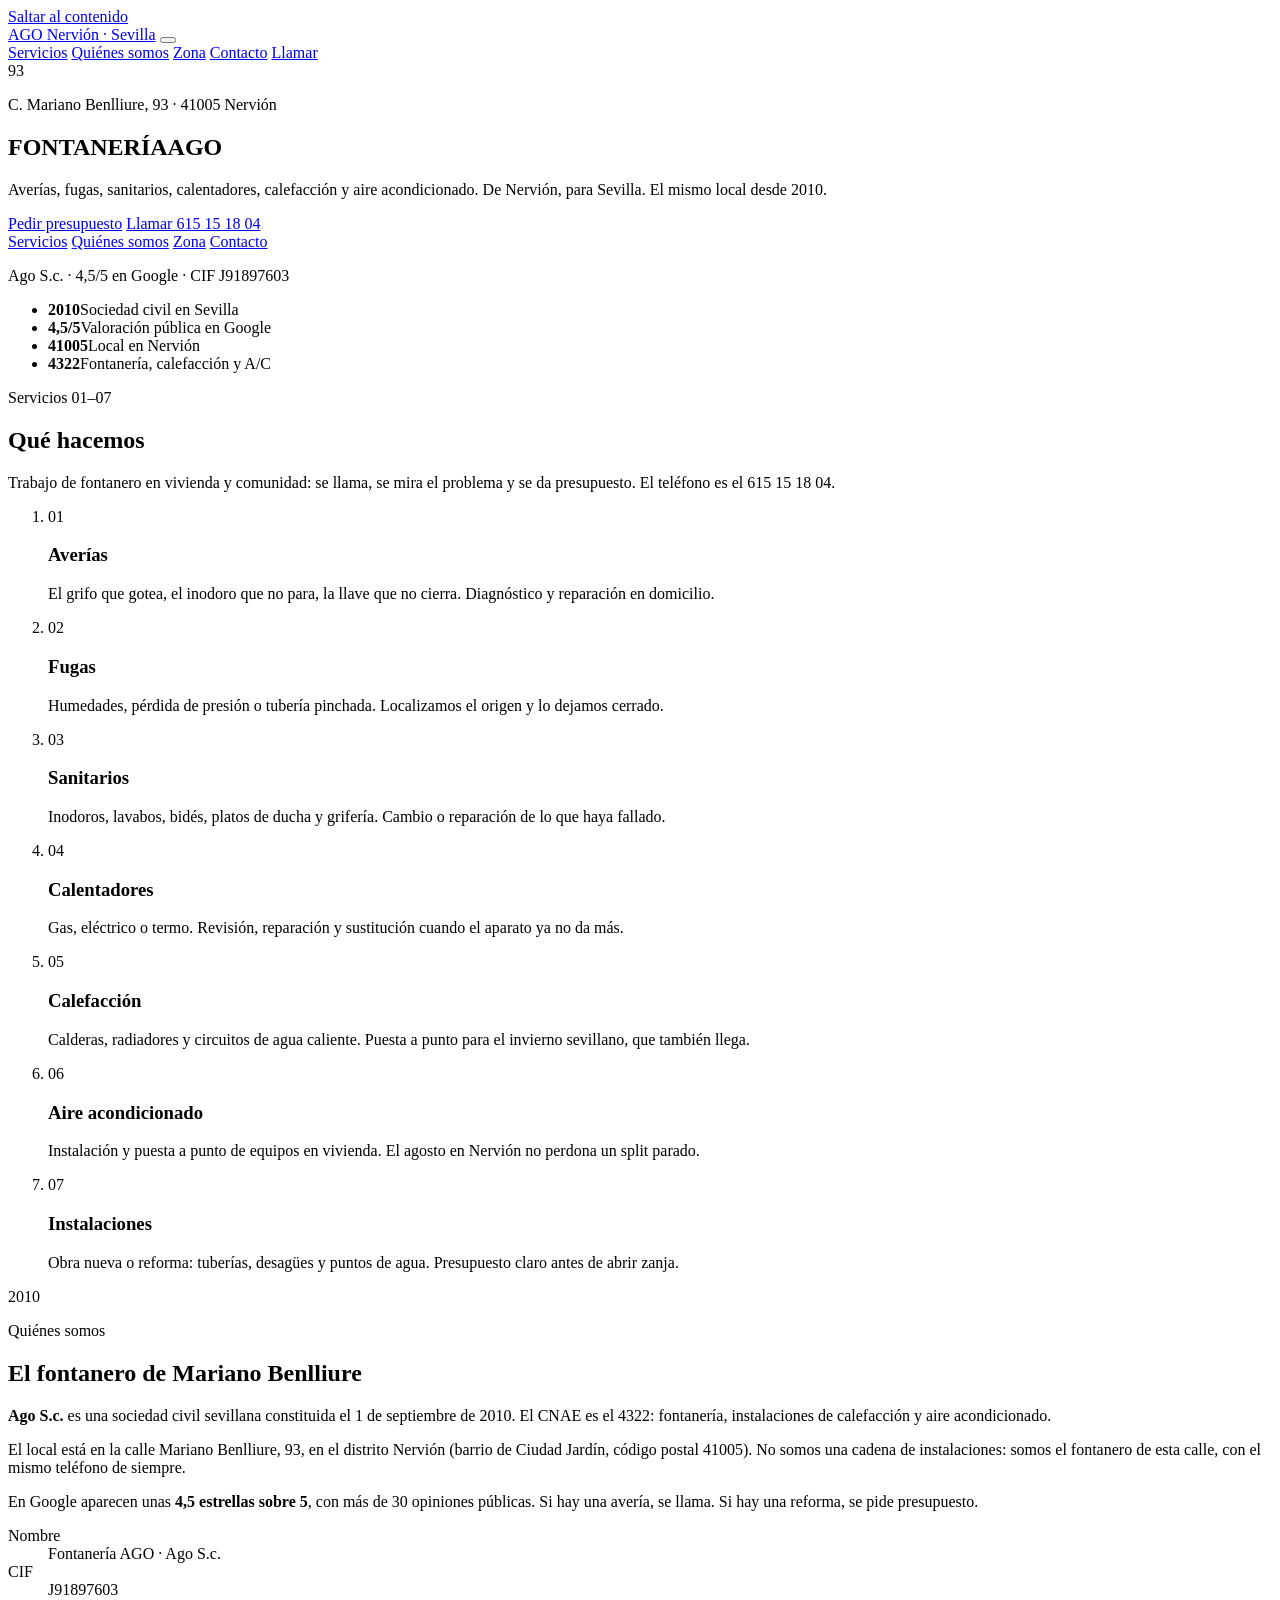
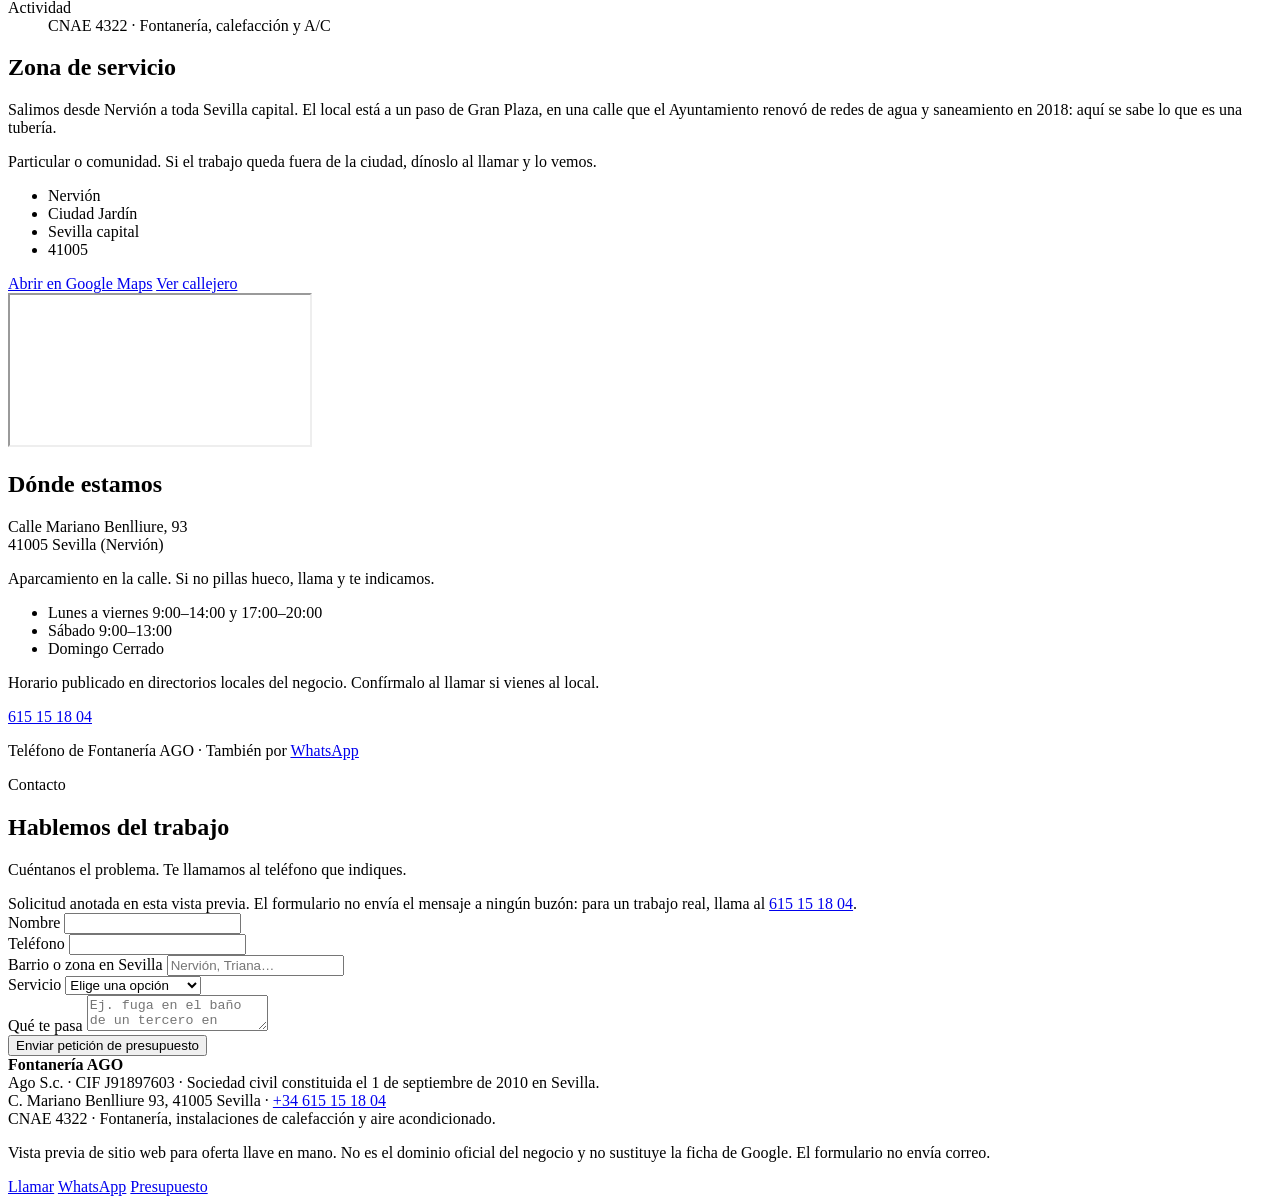
==== mukan-previews/ago/index.html @ fa2f81a4 "Add Fontanería AGO Sevilla preview (index.html)" ====
<!DOCTYPE html>
<html lang="es-ES">
  <head>
    <meta charset="UTF-8" />
    <meta name="viewport" content="width=device-width, initial-scale=1" />
    <meta name="robots" content="noindex, nofollow" />
    <title>Fontanería AGO · Fontanero en Nervión, Sevilla</title>
    <meta
      name="description"
      content="Fontanería AGO (Ago S.c.), fontanero en C. Mariano Benlliure 93, Nervión, Sevilla. Averías, fugas, sanitarios, calentadores, calefacción y aire acondicionado. Desde 2010."
    />
    <link rel="icon" href="./favicon.svg" type="image/svg+xml" />
    <link rel="preconnect" href="https://fonts.googleapis.com" />
    <link rel="preconnect" href="https://fonts.gstatic.com" crossorigin />
    <link
      href="https://fonts.googleapis.com/css2?family=IBM+Plex+Mono:wght@400;500&family=IBM+Plex+Sans:wght@400;500;600;700&family=Syne:wght@600;700;800&display=swap"
      rel="stylesheet"
    />
    <script type="application/ld+json">
      {
        "@context": "https://schema.org",
        "@type": "Plumber",
        "name": "Fontanería AGO",
        "legalName": "Ago S.c.",
        "taxID": "J91897603",
        "foundingDate": "2010-09-01",
        "telephone": "+34615151804",
        "address": {
          "@type": "PostalAddress",
          "streetAddress": "Calle Mariano Benlliure 93",
          "addressLocality": "Sevilla",
          "addressRegion": "Andalucía",
          "postalCode": "41005",
          "addressCountry": "ES"
        },
        "geo": {
          "@type": "GeoCoordinates",
          "latitude": 37.38289,
          "longitude": -5.96246
        },
        "areaServed": {
          "@type": "City",
          "name": "Sevilla"
        },
        "openingHoursSpecification": [
          {
            "@type": "OpeningHoursSpecification",
            "dayOfWeek": ["Monday", "Tuesday", "Wednesday", "Thursday", "Friday"],
            "opens": "09:00",
            "closes": "14:00"
          },
          {
            "@type": "OpeningHoursSpecification",
            "dayOfWeek": ["Monday", "Tuesday", "Wednesday", "Thursday", "Friday"],
            "opens": "17:00",
            "closes": "20:00"
          },
          {
            "@type": "OpeningHoursSpecification",
            "dayOfWeek": "Saturday",
            "opens": "09:00",
            "closes": "13:00"
          }
        ],
        "aggregateRating": {
          "@type": "AggregateRating",
          "ratingValue": "4.5",
          "bestRating": "5",
          "reviewCount": "30"
        },
        "priceRange": "€€"
      }
    </script>
    <script type="module" crossorigin src="./assets/index-B45Kk5ba.js"></script>
    <link rel="stylesheet" crossorigin href="./assets/index-OzgDUflW.css">
  </head>
  <body>
    <a class="skip" href="index.html#contenido">Saltar al contenido</a>

    <header class="site-header">
      <div class="wrap">
        <a class="brand" href="index.html#inicio">AGO <span>Nervión · Sevilla</span></a>
        <button class="nav-toggle" type="button" aria-expanded="false" aria-controls="menu" aria-label="Abrir menú">
          <span></span><span></span><span></span>
        </button>
        <nav class="nav" id="menu">
          <a href="index.html#servicios">Servicios</a>
          <a href="index.html#quienes">Quiénes somos</a>
          <a href="index.html#zona">Zona</a>
          <a href="index.html#contacto">Contacto</a>
          <a class="btn" href="tel:+34615151804">Llamar</a>
        </nav>
      </div>
    </header>

    <main id="contenido">
      <section class="hero" id="inicio">
        <div class="hero-rail" aria-hidden="true"></div>
        <div class="plaque" aria-hidden="true">93</div>
        <div>
          <p class="hero-kicker">C. Mariano Benlliure, 93 · 41005 Nervión</p>
          <h1><span>FONTANERÍA</span>AGO</h1>
          <p class="lede">
            Averías, fugas, sanitarios, calentadores, calefacción y aire acondicionado.
            De Nervión, para Sevilla. El mismo local desde 2010.
          </p>
          <div class="hero-actions">
            <a class="btn" href="index.html#contacto">Pedir presupuesto</a>
            <a class="btn btn-ghost" href="tel:+34615151804">Llamar 615 15 18 04</a>
          </div>
        </div>
        <div class="hero-dock">
          <nav aria-label="En el sitio">
            <a href="index.html#servicios">Servicios</a>
            <a href="index.html#quienes">Quiénes somos</a>
            <a href="index.html#zona">Zona</a>
            <a href="index.html#contacto">Contacto</a>
          </nav>
          <p class="hero-caption">Ago S.c. · 4,5/5 en Google · CIF J91897603</p>
        </div>
      </section>

      <section class="trust" aria-label="Datos del negocio">
        <div class="wrap">
          <ul>
            <li><strong>2010</strong><span>Sociedad civil en Sevilla</span></li>
            <li><strong>4,5/5</strong><span>Valoración pública en Google</span></li>
            <li><strong>41005</strong><span>Local en Nervión</span></li>
            <li><strong>4322</strong><span>Fontanería, calefacción y A/C</span></li>
          </ul>
        </div>
      </section>

      <section class="section services" id="servicios">
        <div class="wrap">
          <p class="kicker">Servicios 01–07</p>
          <h2>Qué hacemos</h2>
          <p class="section-lead">
            Trabajo de fontanero en vivienda y comunidad: se llama, se mira el problema y se da presupuesto.
            El teléfono es el 615 15 18 04.
          </p>
          <ol class="service-index">
            <li>
              <span class="idx">01</span>
              <div>
                <h3>Averías</h3>
                <p>El grifo que gotea, el inodoro que no para, la llave que no cierra. Diagnóstico y reparación en domicilio.</p>
              </div>
            </li>
            <li>
              <span class="idx">02</span>
              <div>
                <h3>Fugas</h3>
                <p>Humedades, pérdida de presión o tubería pinchada. Localizamos el origen y lo dejamos cerrado.</p>
              </div>
            </li>
            <li>
              <span class="idx">03</span>
              <div>
                <h3>Sanitarios</h3>
                <p>Inodoros, lavabos, bidés, platos de ducha y grifería. Cambio o reparación de lo que haya fallado.</p>
              </div>
            </li>
            <li>
              <span class="idx">04</span>
              <div>
                <h3>Calentadores</h3>
                <p>Gas, eléctrico o termo. Revisión, reparación y sustitución cuando el aparato ya no da más.</p>
              </div>
            </li>
            <li>
              <span class="idx">05</span>
              <div>
                <h3>Calefacción</h3>
                <p>Calderas, radiadores y circuitos de agua caliente. Puesta a punto para el invierno sevillano, que también llega.</p>
              </div>
            </li>
            <li>
              <span class="idx">06</span>
              <div>
                <h3>Aire acondicionado</h3>
                <p>Instalación y puesta a punto de equipos en vivienda. El agosto en Nervión no perdona un split parado.</p>
              </div>
            </li>
            <li>
              <span class="idx">07</span>
              <div>
                <h3>Instalaciones</h3>
                <p>Obra nueva o reforma: tuberías, desagües y puntos de agua. Presupuesto claro antes de abrir zanja.</p>
              </div>
            </li>
          </ol>
        </div>
      </section>

      <section class="section about" id="quienes">
        <div class="wrap">
          <div class="year" aria-hidden="true">2010</div>
          <div class="about-copy">
            <p class="kicker">Quiénes somos</p>
            <h2>El fontanero de Mariano Benlliure</h2>
            <p>
              <strong>Ago S.c.</strong> es una sociedad civil sevillana constituida el 1 de septiembre de 2010.
              El CNAE es el 4322: fontanería, instalaciones de calefacción y aire acondicionado.
            </p>
            <p>
              El local está en la calle Mariano Benlliure, 93, en el distrito Nervión (barrio de Ciudad Jardín, código postal 41005).
              No somos una cadena de instalaciones: somos el fontanero de esta calle, con el mismo teléfono de siempre.
            </p>
            <p>
              En Google aparecen unas <strong>4,5 estrellas sobre 5</strong>, con más de 30 opiniones públicas.
              Si hay una avería, se llama. Si hay una reforma, se pide presupuesto.
            </p>
            <dl class="facts">
              <div>
                <dt>Nombre</dt>
                <dd>Fontanería AGO · Ago S.c.</dd>
              </div>
              <div>
                <dt>CIF</dt>
                <dd>J91897603</dd>
              </div>
              <div>
                <dt>Actividad</dt>
                <dd>CNAE 4322 · Fontanería, calefacción y A/C</dd>
              </div>
            </dl>
          </div>
        </div>
      </section>

      <section class="section zona" id="zona">
        <div class="wrap">
          <div class="zona-grid">
            <div>
              <h2>Zona de servicio</h2>
              <p class="section-lead">
                Salimos desde Nervión a toda Sevilla capital. El local está a un paso de Gran Plaza,
                en una calle que el Ayuntamiento renovó de redes de agua y saneamiento en 2018: aquí se sabe lo que es una tubería.
              </p>
              <p>
                Particular o comunidad. Si el trabajo queda fuera de la ciudad, dínoslo al llamar y lo vemos.
              </p>
              <ul class="barrios" aria-label="Zona">
                <li>Nervión</li>
                <li>Ciudad Jardín</li>
                <li>Sevilla capital</li>
                <li>41005</li>
              </ul>
              <div class="map-actions">
                <a
                  class="btn"
                  href="https://maps.google.com/maps/place/fontaneria+ago/data=!4m2!3m1!1s0xd126fe13e2336d7:0x3cf5d202a902f933"
                  target="_blank"
                  rel="noopener noreferrer"
                  >Abrir en Google Maps</a
                >
                <a
                  class="btn btn-line"
                  href="https://www.openstreetmap.org/?mlat=37.38289&amp;mlon=-5.96246#map=18/37.38289/-5.96246"
                  target="_blank"
                  rel="noopener noreferrer"
                  >Ver callejero</a
                >
              </div>
            </div>
            <div class="map-frame">
              <iframe
                title="Mapa de Calle Mariano Benlliure 93, Sevilla"
                src="https://www.openstreetmap.org/export/embed.html?bbox=-5.96646%2C37.38039%2C-5.95846%2C37.38539&amp;layer=mapnik&amp;marker=37.38289%2C-5.96246"
                loading="lazy"
                referrerpolicy="no-referrer-policy"
              ></iframe>
            </div>
          </div>
        </div>
      </section>

      <section class="section contacto" id="contacto">
        <div class="wrap">
          <div>
            <h2>Dónde estamos</h2>
            <p class="section-lead">
              Calle Mariano Benlliure, 93<br />
              41005 Sevilla (Nervión)
            </p>
            <p>Aparcamiento en la calle. Si no pillas hueco, llama y te indicamos.</p>
            <ul class="hours">
              <li>Lunes a viernes <span>9:00–14:00 y 17:00–20:00</span></li>
              <li>Sábado <span>9:00–13:00</span></li>
              <li>Domingo <span>Cerrado</span></li>
            </ul>
            <p class="form-note">Horario publicado en directorios locales del negocio. Confírmalo al llamar si vienes al local.</p>
            <div class="phone-block">
              <a href="tel:+34615151804">615 15 18 04</a>
              <p>Teléfono de Fontanería AGO · También por <a href="https://wa.me/34615151804">WhatsApp</a></p>
            </div>
          </div>

          <form class="form" id="presupuesto" action="index.html#" method="post" novalidate>
            <p class="kicker">Contacto</p>
            <h2>Hablemos del trabajo</h2>
            <p class="form-note">Cuéntanos el problema. Te llamamos al teléfono que indiques.</p>
            <div class="form-success" tabindex="-1" role="status">
              Solicitud anotada en esta vista previa. El formulario no envía el mensaje a ningún buzón:
              para un trabajo real, llama al <a href="tel:+34615151804">615 15 18 04</a>.
            </div>
            <div class="form-fields">
              <div class="form-row">
                <div class="field">
                  <label for="nombre">Nombre</label>
                  <input id="nombre" name="nombre" type="text" autocomplete="name" required />
                </div>
                <div class="field">
                  <label for="telefono">Teléfono</label>
                  <input id="telefono" name="telefono" type="tel" autocomplete="tel" inputmode="tel" required />
                </div>
              </div>
              <div class="form-row">
                <div class="field">
                  <label for="zona">Barrio o zona en Sevilla</label>
                  <input id="zona" name="zona" type="text" placeholder="Nervión, Triana…" />
                </div>
                <div class="field">
                  <label for="servicio">Servicio</label>
                  <select id="servicio" name="servicio" required>
                    <option value="">Elige una opción</option>
                    <option>Avería</option>
                    <option>Fuga</option>
                    <option>Sanitarios</option>
                    <option>Calentador</option>
                    <option>Calefacción</option>
                    <option>Aire acondicionado</option>
                    <option>Instalación</option>
                    <option>Otro</option>
                  </select>
                </div>
              </div>
              <div class="field">
                <label for="mensaje">Qué te pasa</label>
                <textarea id="mensaje" name="mensaje" required placeholder="Ej. fuga en el baño de un tercero en Nervión"></textarea>
              </div>
              <button class="btn" type="submit">Enviar petición de presupuesto</button>
            </div>
          </form>
        </div>
      </section>
    </main>

    <footer class="site-footer">
      <div class="wrap">
        <strong>Fontanería AGO</strong>
        <div>Ago S.c. · CIF J91897603 · Sociedad civil constituida el 1 de septiembre de 2010 en Sevilla.</div>
        <div>C. Mariano Benlliure 93, 41005 Sevilla · <a href="tel:+34615151804">+34 615 15 18 04</a></div>
        <div>CNAE 4322 · Fontanería, instalaciones de calefacción y aire acondicionado.</div>
        <p class="preview-note">
          Vista previa de sitio web para oferta llave en mano. No es el dominio oficial del negocio
          y no sustituye la ficha de Google. El formulario no envía correo.
        </p>
      </div>
    </footer>

    <nav class="mobile-cta" aria-label="Acciones rápidas">
      <a href="tel:+34615151804">Llamar</a>
      <a href="https://wa.me/34615151804">WhatsApp</a>
      <a href="index.html#contacto">Presupuesto</a>
    </nav>

  </body>
</html>
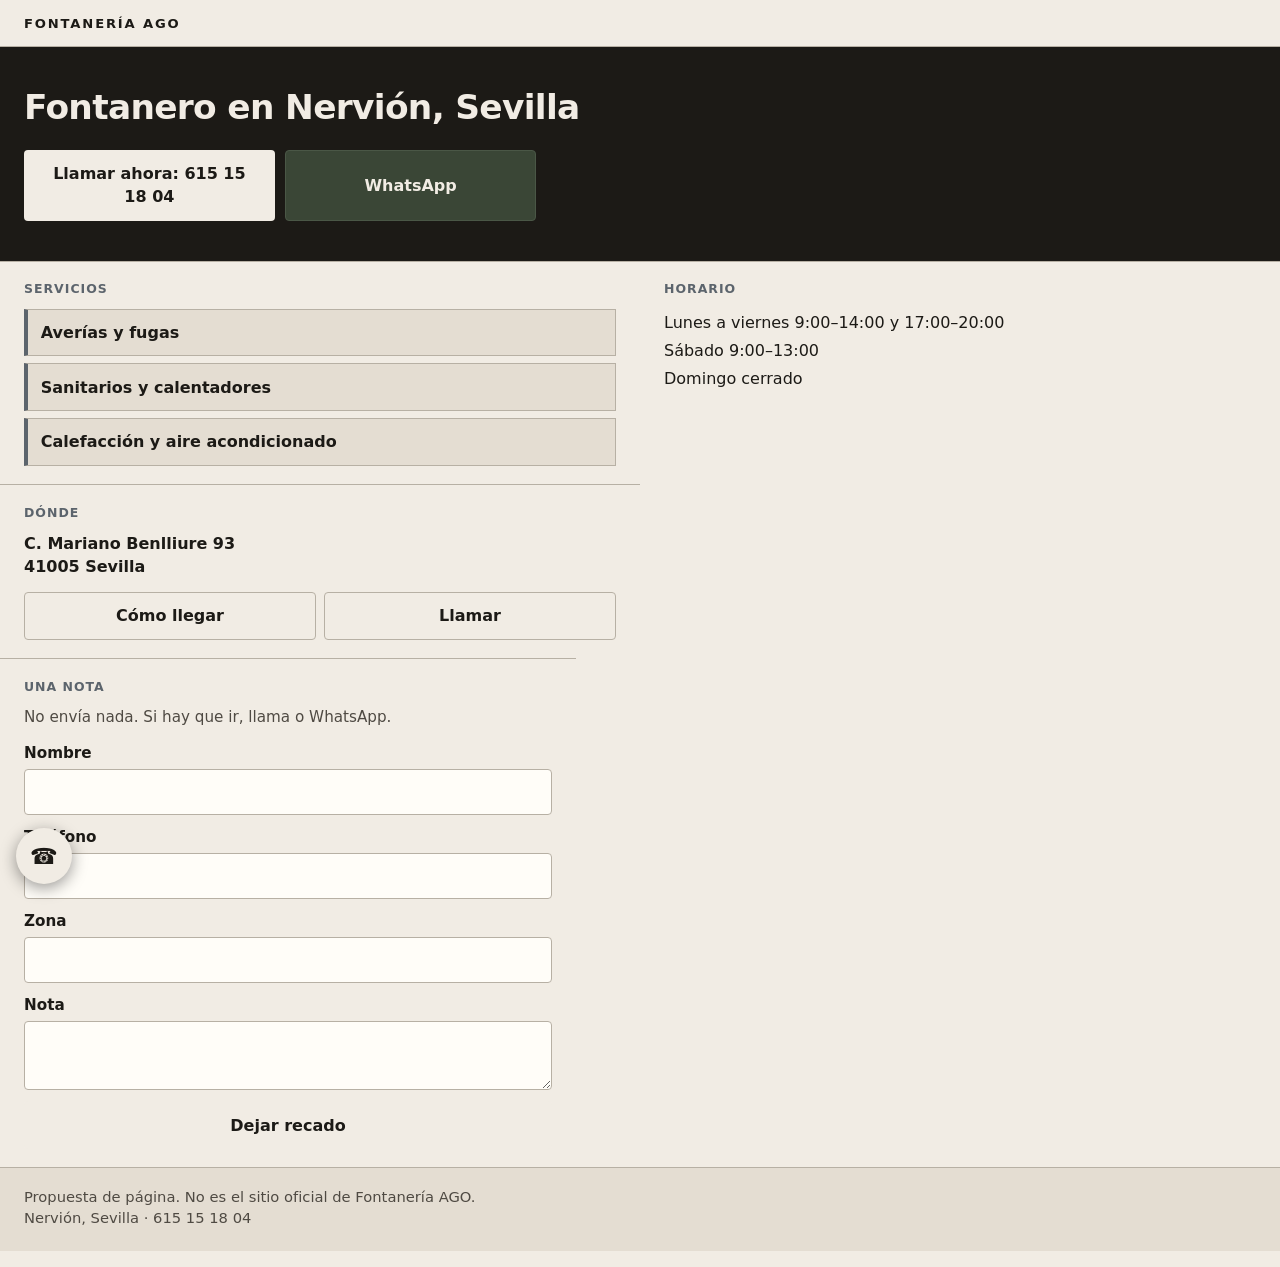
==== commit bfd48703: "AGO phone-first restyle: short plumber page, steel/oil palette" ====
--- a/mukan-previews/ago/index.html
+++ b/mukan-previews/ago/index.html
@@ -1,370 +1,72 @@
-<!DOCTYPE html>
-<html lang="es-ES">
+<!doctype html>
+<html lang="es">
   <head>
     <meta charset="UTF-8" />
-    <meta name="viewport" content="width=device-width, initial-scale=1" />
+    <meta name="viewport" content="width=device-width, initial-scale=1, viewport-fit=cover" />
     <meta name="robots" content="noindex, nofollow" />
+    <meta name="description" content="Fontanería AGO. Fontanero en Nervión, Sevilla. Averías, fugas, sanitarios y calefacción." />
     <title>Fontanería AGO · Fontanero en Nervión, Sevilla</title>
-    <meta
-      name="description"
-      content="Fontanería AGO (Ago S.c.), fontanero en C. Mariano Benlliure 93, Nervión, Sevilla. Averías, fugas, sanitarios, calentadores, calefacción y aire acondicionado. Desde 2010."
-    />
-    <link rel="icon" href="./favicon.svg" type="image/svg+xml" />
-    <link rel="preconnect" href="https://fonts.googleapis.com" />
-    <link rel="preconnect" href="https://fonts.gstatic.com" crossorigin />
-    <link
-      href="https://fonts.googleapis.com/css2?family=IBM+Plex+Mono:wght@400;500&family=IBM+Plex+Sans:wght@400;500;600;700&family=Syne:wght@600;700;800&display=swap"
-      rel="stylesheet"
-    />
-    <script type="application/ld+json">
-      {
-        "@context": "https://schema.org",
-        "@type": "Plumber",
-        "name": "Fontanería AGO",
-        "legalName": "Ago S.c.",
-        "taxID": "J91897603",
-        "foundingDate": "2010-09-01",
-        "telephone": "+34615151804",
-        "address": {
-          "@type": "PostalAddress",
-          "streetAddress": "Calle Mariano Benlliure 93",
-          "addressLocality": "Sevilla",
-          "addressRegion": "Andalucía",
-          "postalCode": "41005",
-          "addressCountry": "ES"
-        },
-        "geo": {
-          "@type": "GeoCoordinates",
-          "latitude": 37.38289,
-          "longitude": -5.96246
-        },
-        "areaServed": {
-          "@type": "City",
-          "name": "Sevilla"
-        },
-        "openingHoursSpecification": [
-          {
-            "@type": "OpeningHoursSpecification",
-            "dayOfWeek": ["Monday", "Tuesday", "Wednesday", "Thursday", "Friday"],
-            "opens": "09:00",
-            "closes": "14:00"
-          },
-          {
-            "@type": "OpeningHoursSpecification",
-            "dayOfWeek": ["Monday", "Tuesday", "Wednesday", "Thursday", "Friday"],
-            "opens": "17:00",
-            "closes": "20:00"
-          },
-          {
-            "@type": "OpeningHoursSpecification",
-            "dayOfWeek": "Saturday",
-            "opens": "09:00",
-            "closes": "13:00"
-          }
-        ],
-        "aggregateRating": {
-          "@type": "AggregateRating",
-          "ratingValue": "4.5",
-          "bestRating": "5",
-          "reviewCount": "30"
-        },
-        "priceRange": "€€"
-      }
-    </script>
-    <script type="module" crossorigin src="./assets/index-B45Kk5ba.js"></script>
-    <link rel="stylesheet" crossorigin href="./assets/index-OzgDUflW.css">
+    <link rel="stylesheet" href="./styles.css" />
   </head>
   <body>
-    <a class="skip" href="index.html#contenido">Saltar al contenido</a>
-
-    <header class="site-header">
-      <div class="wrap">
-        <a class="brand" href="index.html#inicio">AGO <span>Nervión · Sevilla</span></a>
-        <button class="nav-toggle" type="button" aria-expanded="false" aria-controls="menu" aria-label="Abrir menú">
-          <span></span><span></span><span></span>
-        </button>
-        <nav class="nav" id="menu">
-          <a href="index.html#servicios">Servicios</a>
-          <a href="index.html#quienes">Quiénes somos</a>
-          <a href="index.html#zona">Zona</a>
-          <a href="index.html#contacto">Contacto</a>
-          <a class="btn" href="tel:+34615151804">Llamar</a>
-        </nav>
-      </div>
-    </header>
-
-    <main id="contenido">
-      <section class="hero" id="inicio">
-        <div class="hero-rail" aria-hidden="true"></div>
-        <div class="plaque" aria-hidden="true">93</div>
-        <div>
-          <p class="hero-kicker">C. Mariano Benlliure, 93 · 41005 Nervión</p>
-          <h1><span>FONTANERÍA</span>AGO</h1>
-          <p class="lede">
-            Averías, fugas, sanitarios, calentadores, calefacción y aire acondicionado.
-            De Nervión, para Sevilla. El mismo local desde 2010.
-          </p>
-          <div class="hero-actions">
-            <a class="btn" href="index.html#contacto">Pedir presupuesto</a>
-            <a class="btn btn-ghost" href="tel:+34615151804">Llamar 615 15 18 04</a>
-          </div>
-        </div>
-        <div class="hero-dock">
-          <nav aria-label="En el sitio">
-            <a href="index.html#servicios">Servicios</a>
-            <a href="index.html#quienes">Quiénes somos</a>
-            <a href="index.html#zona">Zona</a>
-            <a href="index.html#contacto">Contacto</a>
-          </nav>
-          <p class="hero-caption">Ago S.c. · 4,5/5 en Google · CIF J91897603</p>
+    <div class="first-screen">
+      <header class="top">
+        <p class="brand">Fontanería AGO</p>
+      </header>
+      <section class="hero">
+        <h1>Fontanero en Nervión, Sevilla</h1>
+        <div class="hero-actions">
+          <a class="btn btn-call" href="tel:+34615151804">Llamar ahora: 615 15 18 04</a>
+          <a class="btn btn-wa" href="https://wa.me/34615151804" rel="noopener noreferrer" target="_blank">WhatsApp</a>
         </div>
       </section>
-
-      <section class="trust" aria-label="Datos del negocio">
-        <div class="wrap">
-          <ul>
-            <li><strong>2010</strong><span>Sociedad civil en Sevilla</span></li>
-            <li><strong>4,5/5</strong><span>Valoración pública en Google</span></li>
-            <li><strong>41005</strong><span>Local en Nervión</span></li>
-            <li><strong>4322</strong><span>Fontanería, calefacción y A/C</span></li>
-          </ul>
+    </div>
+    <main>
+      <section class="block">
+        <h2>Servicios</h2>
+        <ul class="chips">
+          <li>Averías y fugas</li>
+          <li>Sanitarios y calentadores</li>
+          <li>Calefacción y aire acondicionado</li>
+        </ul>
+      </section>
+      <section class="block">
+        <h2>Horario</h2>
+        <p class="hours">Lunes a viernes 9:00–14:00 y 17:00–20:00</p>
+        <p class="hours">Sábado 9:00–13:00</p>
+        <p class="hours">Domingo cerrado</p>
+      </section>
+      <section class="block">
+        <h2>Dónde</h2>
+        <address class="addr">C. Mariano Benlliure 93<br />41005 Sevilla</address>
+        <div class="place-actions">
+          <a class="btn btn-ghost" href="https://maps.google.com/maps/place/fontaneria+ago/data=!4m2!3m1!1s0xd126fe13e2336d7:0x3cf5d202a902f933" rel="noopener noreferrer" target="_blank">Cómo llegar</a>
+          <a class="btn btn-ghost" href="tel:+34615151804">Llamar</a>
         </div>
       </section>
-
-      <section class="section services" id="servicios">
-        <div class="wrap">
-          <p class="kicker">Servicios 01–07</p>
-          <h2>Qué hacemos</h2>
-          <p class="section-lead">
-            Trabajo de fontanero en vivienda y comunidad: se llama, se mira el problema y se da presupuesto.
-            El teléfono es el 615 15 18 04.
-          </p>
-          <ol class="service-index">
-            <li>
-              <span class="idx">01</span>
-              <div>
-                <h3>Averías</h3>
-                <p>El grifo que gotea, el inodoro que no para, la llave que no cierra. Diagnóstico y reparación en domicilio.</p>
-              </div>
-            </li>
-            <li>
-              <span class="idx">02</span>
-              <div>
-                <h3>Fugas</h3>
-                <p>Humedades, pérdida de presión o tubería pinchada. Localizamos el origen y lo dejamos cerrado.</p>
-              </div>
-            </li>
-            <li>
-              <span class="idx">03</span>
-              <div>
-                <h3>Sanitarios</h3>
-                <p>Inodoros, lavabos, bidés, platos de ducha y grifería. Cambio o reparación de lo que haya fallado.</p>
-              </div>
-            </li>
-            <li>
-              <span class="idx">04</span>
-              <div>
-                <h3>Calentadores</h3>
-                <p>Gas, eléctrico o termo. Revisión, reparación y sustitución cuando el aparato ya no da más.</p>
-              </div>
-            </li>
-            <li>
-              <span class="idx">05</span>
-              <div>
-                <h3>Calefacción</h3>
-                <p>Calderas, radiadores y circuitos de agua caliente. Puesta a punto para el invierno sevillano, que también llega.</p>
-              </div>
-            </li>
-            <li>
-              <span class="idx">06</span>
-              <div>
-                <h3>Aire acondicionado</h3>
-                <p>Instalación y puesta a punto de equipos en vivienda. El agosto en Nervión no perdona un split parado.</p>
-              </div>
-            </li>
-            <li>
-              <span class="idx">07</span>
-              <div>
-                <h3>Instalaciones</h3>
-                <p>Obra nueva o reforma: tuberías, desagües y puntos de agua. Presupuesto claro antes de abrir zanja.</p>
-              </div>
-            </li>
-          </ol>
-        </div>
-      </section>
-
-      <section class="section about" id="quienes">
-        <div class="wrap">
-          <div class="year" aria-hidden="true">2010</div>
-          <div class="about-copy">
-            <p class="kicker">Quiénes somos</p>
-            <h2>El fontanero de Mariano Benlliure</h2>
-            <p>
-              <strong>Ago S.c.</strong> es una sociedad civil sevillana constituida el 1 de septiembre de 2010.
-              El CNAE es el 4322: fontanería, instalaciones de calefacción y aire acondicionado.
-            </p>
-            <p>
-              El local está en la calle Mariano Benlliure, 93, en el distrito Nervión (barrio de Ciudad Jardín, código postal 41005).
-              No somos una cadena de instalaciones: somos el fontanero de esta calle, con el mismo teléfono de siempre.
-            </p>
-            <p>
-              En Google aparecen unas <strong>4,5 estrellas sobre 5</strong>, con más de 30 opiniones públicas.
-              Si hay una avería, se llama. Si hay una reforma, se pide presupuesto.
-            </p>
-            <dl class="facts">
-              <div>
-                <dt>Nombre</dt>
-                <dd>Fontanería AGO · Ago S.c.</dd>
-              </div>
-              <div>
-                <dt>CIF</dt>
-                <dd>J91897603</dd>
-              </div>
-              <div>
-                <dt>Actividad</dt>
-                <dd>CNAE 4322 · Fontanería, calefacción y A/C</dd>
-              </div>
-            </dl>
-          </div>
-        </div>
-      </section>
-
-      <section class="section zona" id="zona">
-        <div class="wrap">
-          <div class="zona-grid">
-            <div>
-              <h2>Zona de servicio</h2>
-              <p class="section-lead">
-                Salimos desde Nervión a toda Sevilla capital. El local está a un paso de Gran Plaza,
-                en una calle que el Ayuntamiento renovó de redes de agua y saneamiento en 2018: aquí se sabe lo que es una tubería.
-              </p>
-              <p>
-                Particular o comunidad. Si el trabajo queda fuera de la ciudad, dínoslo al llamar y lo vemos.
-              </p>
-              <ul class="barrios" aria-label="Zona">
-                <li>Nervión</li>
-                <li>Ciudad Jardín</li>
-                <li>Sevilla capital</li>
-                <li>41005</li>
-              </ul>
-              <div class="map-actions">
-                <a
-                  class="btn"
-                  href="https://maps.google.com/maps/place/fontaneria+ago/data=!4m2!3m1!1s0xd126fe13e2336d7:0x3cf5d202a902f933"
-                  target="_blank"
-                  rel="noopener noreferrer"
-                  >Abrir en Google Maps</a
-                >
-                <a
-                  class="btn btn-line"
-                  href="https://www.openstreetmap.org/?mlat=37.38289&amp;mlon=-5.96246#map=18/37.38289/-5.96246"
-                  target="_blank"
-                  rel="noopener noreferrer"
-                  >Ver callejero</a
-                >
-              </div>
-            </div>
-            <div class="map-frame">
-              <iframe
-                title="Mapa de Calle Mariano Benlliure 93, Sevilla"
-                src="https://www.openstreetmap.org/export/embed.html?bbox=-5.96646%2C37.38039%2C-5.95846%2C37.38539&amp;layer=mapnik&amp;marker=37.38289%2C-5.96246"
-                loading="lazy"
-                referrerpolicy="no-referrer-policy"
-              ></iframe>
-            </div>
-          </div>
-        </div>
-      </section>
-
-      <section class="section contacto" id="contacto">
-        <div class="wrap">
-          <div>
-            <h2>Dónde estamos</h2>
-            <p class="section-lead">
-              Calle Mariano Benlliure, 93<br />
-              41005 Sevilla (Nervión)
-            </p>
-            <p>Aparcamiento en la calle. Si no pillas hueco, llama y te indicamos.</p>
-            <ul class="hours">
-              <li>Lunes a viernes <span>9:00–14:00 y 17:00–20:00</span></li>
-              <li>Sábado <span>9:00–13:00</span></li>
-              <li>Domingo <span>Cerrado</span></li>
-            </ul>
-            <p class="form-note">Horario publicado en directorios locales del negocio. Confírmalo al llamar si vienes al local.</p>
-            <div class="phone-block">
-              <a href="tel:+34615151804">615 15 18 04</a>
-              <p>Teléfono de Fontanería AGO · También por <a href="https://wa.me/34615151804">WhatsApp</a></p>
-            </div>
-          </div>
-
-          <form class="form" id="presupuesto" action="index.html#" method="post" novalidate>
-            <p class="kicker">Contacto</p>
-            <h2>Hablemos del trabajo</h2>
-            <p class="form-note">Cuéntanos el problema. Te llamamos al teléfono que indiques.</p>
-            <div class="form-success" tabindex="-1" role="status">
-              Solicitud anotada en esta vista previa. El formulario no envía el mensaje a ningún buzón:
-              para un trabajo real, llama al <a href="tel:+34615151804">615 15 18 04</a>.
-            </div>
-            <div class="form-fields">
-              <div class="form-row">
-                <div class="field">
-                  <label for="nombre">Nombre</label>
-                  <input id="nombre" name="nombre" type="text" autocomplete="name" required />
-                </div>
-                <div class="field">
-                  <label for="telefono">Teléfono</label>
-                  <input id="telefono" name="telefono" type="tel" autocomplete="tel" inputmode="tel" required />
-                </div>
-              </div>
-              <div class="form-row">
-                <div class="field">
-                  <label for="zona">Barrio o zona en Sevilla</label>
-                  <input id="zona" name="zona" type="text" placeholder="Nervión, Triana…" />
-                </div>
-                <div class="field">
-                  <label for="servicio">Servicio</label>
-                  <select id="servicio" name="servicio" required>
-                    <option value="">Elige una opción</option>
-                    <option>Avería</option>
-                    <option>Fuga</option>
-                    <option>Sanitarios</option>
-                    <option>Calentador</option>
-                    <option>Calefacción</option>
-                    <option>Aire acondicionado</option>
-                    <option>Instalación</option>
-                    <option>Otro</option>
-                  </select>
-                </div>
-              </div>
-              <div class="field">
-                <label for="mensaje">Qué te pasa</label>
-                <textarea id="mensaje" name="mensaje" required placeholder="Ej. fuga en el baño de un tercero en Nervión"></textarea>
-              </div>
-              <button class="btn" type="submit">Enviar petición de presupuesto</button>
-            </div>
-          </form>
-        </div>
+      <section class="block form-block">
+        <h2>Una nota</h2>
+        <p class="form-note">No envía nada. Si hay que ir, llama o WhatsApp.</p>
+        <form id="f" action="#" method="get">
+          <label>Nombre <input type="text" name="nombre" autocomplete="name" /></label>
+          <label>Teléfono <input type="tel" name="telefono" autocomplete="tel" inputmode="tel" /></label>
+          <label>Zona <input type="text" name="zona" /></label>
+          <label>Nota <textarea name="nota" rows="2"></textarea></label>
+          <button type="submit" class="btn btn-call">Dejar recado</button>
+          <p id="ok" class="form-aviso" hidden>Recibido en pantalla. Llama al 615 15 18 04.</p>
+        </form>
       </section>
     </main>
-
-    <footer class="site-footer">
-      <div class="wrap">
-        <strong>Fontanería AGO</strong>
-        <div>Ago S.c. · CIF J91897603 · Sociedad civil constituida el 1 de septiembre de 2010 en Sevilla.</div>
-        <div>C. Mariano Benlliure 93, 41005 Sevilla · <a href="tel:+34615151804">+34 615 15 18 04</a></div>
-        <div>CNAE 4322 · Fontanería, instalaciones de calefacción y aire acondicionado.</div>
-        <p class="preview-note">
-          Vista previa de sitio web para oferta llave en mano. No es el dominio oficial del negocio
-          y no sustituye la ficha de Google. El formulario no envía correo.
-        </p>
-      </div>
+    <footer class="foot">
+      <p>Propuesta de página. No es el sitio oficial de Fontanería AGO.</p>
+      <p>Nervión, Sevilla · 615 15 18 04</p>
     </footer>
-
-    <nav class="mobile-cta" aria-label="Acciones rápidas">
-      <a href="tel:+34615151804">Llamar</a>
-      <a href="https://wa.me/34615151804">WhatsApp</a>
-      <a href="index.html#contacto">Presupuesto</a>
-    </nav>
-
+    <a class="fab" href="tel:+34615151804" aria-label="Llamar 615 15 18 04">☎</a>
+    <script>
+      document.getElementById("f").addEventListener("submit", function (e) {
+        e.preventDefault();
+        document.getElementById("ok").hidden = false;
+      });
+    </script>
   </body>
 </html>
--- a/mukan-previews/ago/styles.css
+++ b/mukan-previews/ago/styles.css
@@ -0,0 +1,129 @@
+:root {
+  --oil: #1c1a16;
+  --oil-2: #2a2722;
+  --steel: #5c646c;
+  --concrete: #c8c2b8;
+  --paper: #f1ece4;
+  --paper-2: #e4ddd2;
+  --ink: #1c1a16;
+  --muted: #4f4a43;
+  --line: #b7b0a4;
+  --radius: 4px;
+}
+*, *::before, *::after { box-sizing: border-box; }
+html, body { overflow-x: hidden; margin: 0; }
+body {
+  min-width: 0;
+  font-family: "Segoe UI", system-ui, sans-serif;
+  font-size: 16px;
+  line-height: 1.45;
+  color: var(--ink);
+  background: var(--paper);
+  padding-bottom: 4.5rem;
+}
+h1, h2, p, ul, address, form { margin: 0; }
+.first-screen {
+  min-height: 100svh;
+  display: flex;
+  flex-direction: column;
+  background: var(--oil);
+  color: var(--paper);
+}
+.top {
+  padding: 0.85rem 1rem;
+  background: var(--paper);
+  color: var(--oil);
+  border-bottom: 1px solid var(--line);
+}
+.brand {
+  font-size: 0.82rem;
+  font-weight: 700;
+  letter-spacing: 0.14em;
+  text-transform: uppercase;
+}
+.hero {
+  flex: 1;
+  display: flex;
+  flex-direction: column;
+  justify-content: center;
+  padding: 1.5rem 1rem 2rem;
+}
+h1 {
+  font-size: 1.45rem;
+  font-weight: 700;
+  letter-spacing: -0.02em;
+  line-height: 1.2;
+  overflow-wrap: break-word;
+}
+h2 {
+  font-size: 0.78rem;
+  font-weight: 700;
+  letter-spacing: 0.08em;
+  text-transform: uppercase;
+  color: var(--steel);
+  margin-bottom: 0.65rem;
+}
+.hero-actions { display: flex; flex-direction: column; gap: 0.65rem; margin-top: 1.35rem; }
+.btn {
+  display: inline-flex; align-items: center; justify-content: center;
+  min-height: 48px; padding: 0.7rem 1rem;
+  border-radius: var(--radius); text-decoration: none;
+  font-weight: 650; font-size: 1rem; text-align: center;
+  border: 1px solid transparent; font-family: inherit; cursor: pointer;
+}
+.btn-call { background: var(--paper); color: var(--oil); }
+.btn-wa { background: #3a4636; color: var(--paper); border-color: #4a5746; }
+.btn-ghost { background: transparent; color: var(--oil); border-color: var(--line); flex: 1; }
+.block { padding: 1.15rem 1rem; border-top: 1px solid var(--line); }
+.chips { list-style: none; padding: 0; display: flex; flex-direction: column; gap: 0.45rem; }
+.chips li {
+  background: var(--paper-2);
+  border: 1px solid var(--line);
+  border-left: 4px solid var(--steel);
+  padding: 0.7rem 0.8rem;
+  font-weight: 550;
+}
+.hours { padding: 0.15rem 0; }
+.addr { font-style: normal; font-weight: 550; }
+.place-actions { display: flex; gap: 0.5rem; margin-top: 0.85rem; }
+.form-note, .form-aviso { color: var(--muted); font-size: 0.95rem; }
+.form-note { margin-bottom: 0.85rem; }
+form { display: flex; flex-direction: column; gap: 0.7rem; }
+label { display: flex; flex-direction: column; gap: 0.3rem; font-size: 0.95rem; font-weight: 600; }
+input, textarea {
+  width: 100%; max-width: 100%; min-width: 0; font: inherit; font-size: 16px;
+  color: var(--ink); background: #fffdf8; border: 1px solid var(--line);
+  border-radius: var(--radius); padding: 0.65rem 0.7rem;
+}
+.foot {
+  padding: 1.1rem 1rem 1.4rem;
+  border-top: 1px solid var(--line);
+  background: var(--paper-2);
+  color: var(--muted);
+  font-size: 0.92rem;
+}
+.fab {
+  position: fixed;
+  left: 1rem;
+  bottom: calc(1rem + env(safe-area-inset-bottom));
+  width: 56px; height: 56px;
+  border-radius: 50%;
+  background: var(--paper);
+  color: var(--oil);
+  display: flex; align-items: center; justify-content: center;
+  text-decoration: none;
+  font-size: 1.4rem;
+  box-shadow: 0 4px 16px #0006;
+  z-index: 20;
+}
+@media (min-width: 720px) {
+  body { padding-bottom: 1rem; }
+  .first-screen { min-height: auto; }
+  .hero { padding: 2.5rem 1.5rem; }
+  h1 { font-size: 2.15rem; }
+  .hero-actions { flex-direction: row; max-width: 32rem; }
+  .hero-actions .btn { flex: 1; }
+  .block, .foot, .top { padding-left: 1.5rem; padding-right: 1.5rem; }
+  main { display: grid; grid-template-columns: 1fr 1fr; }
+  .form-block { grid-column: 1 / -1; max-width: 36rem; }
+}
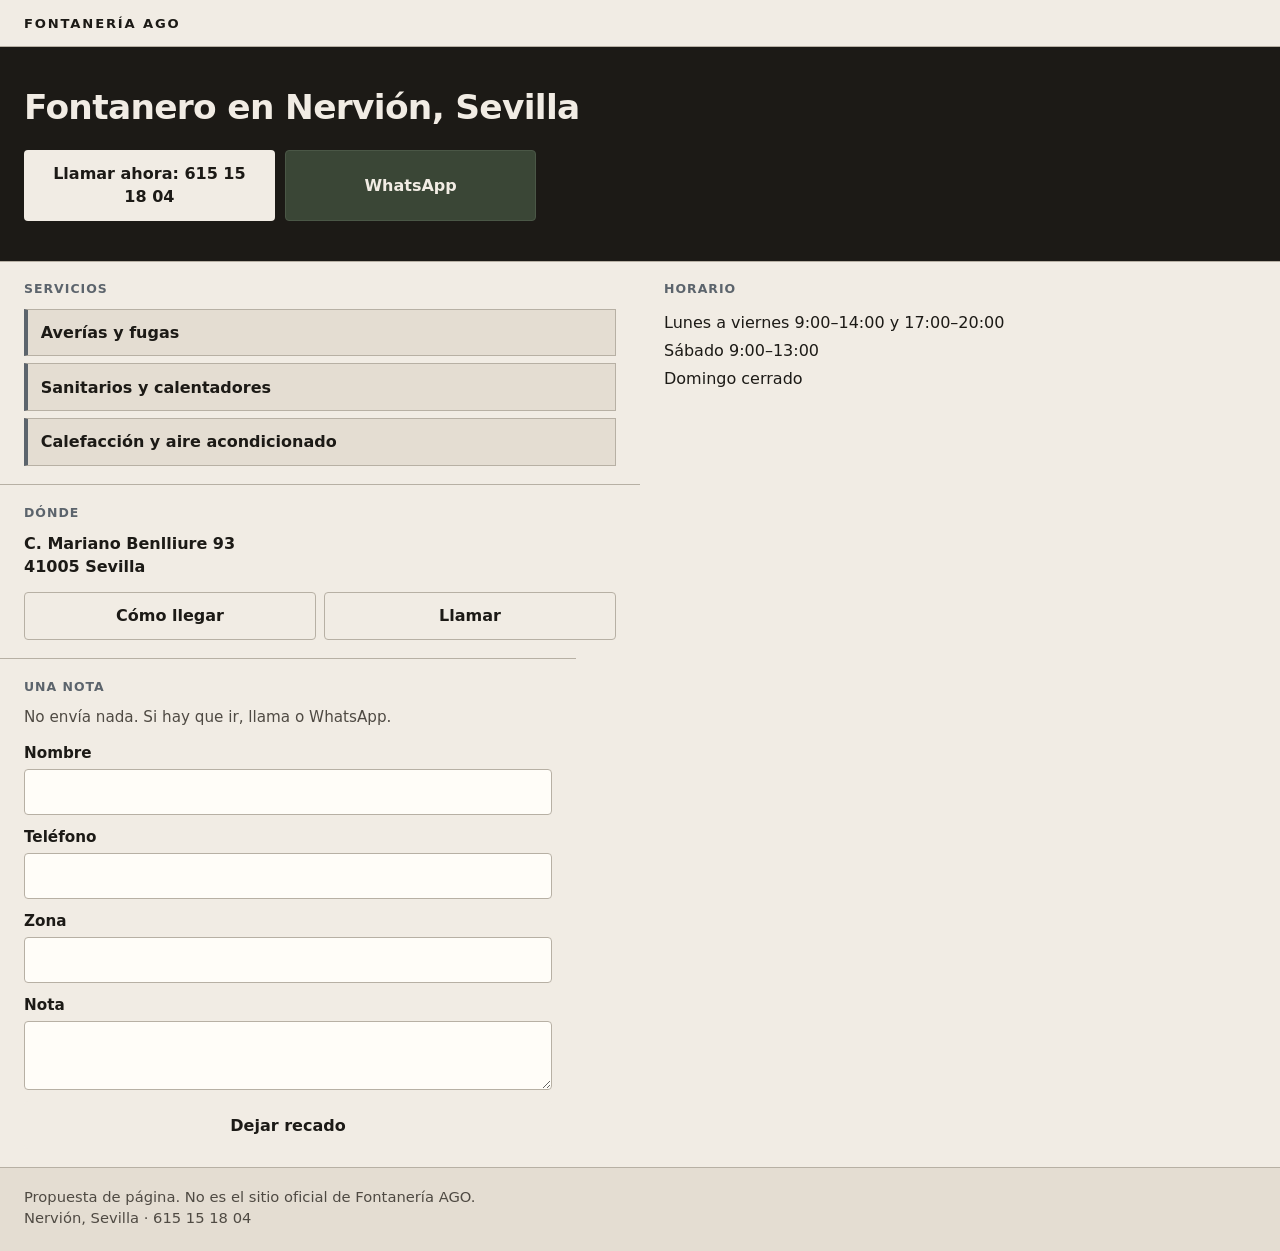
==== commit 1b014d35: "CoS 390px fixes: TAMESAN Llamar under El Llano, drop phone FAB on TAMESAN and AGO, cache-bust CSS v=" ====
--- a/mukan-previews/ago/index.html
+++ b/mukan-previews/ago/index.html
@@ -6,7 +6,7 @@
     <meta name="robots" content="noindex, nofollow" />
     <meta name="description" content="Fontanería AGO. Fontanero en Nervión, Sevilla. Averías, fugas, sanitarios y calefacción." />
     <title>Fontanería AGO · Fontanero en Nervión, Sevilla</title>
-    <link rel="stylesheet" href="./styles.css" />
+    <link rel="stylesheet" href="./styles.css?v=2" />
   </head>
   <body>
     <div class="first-screen">
@@ -61,7 +61,6 @@
       <p>Propuesta de página. No es el sitio oficial de Fontanería AGO.</p>
       <p>Nervión, Sevilla · 615 15 18 04</p>
     </footer>
-    <a class="fab" href="tel:+34615151804" aria-label="Llamar 615 15 18 04">☎</a>
     <script>
       document.getElementById("f").addEventListener("submit", function (e) {
         e.preventDefault();
--- a/mukan-previews/ago/styles.css
+++ b/mukan-previews/ago/styles.css
@@ -19,11 +19,9 @@
   line-height: 1.45;
   color: var(--ink);
   background: var(--paper);
-  padding-bottom: 4.5rem;
 }
 h1, h2, p, ul, address, form { margin: 0; }
 .first-screen {
-  min-height: 100svh;
   display: flex;
   flex-direction: column;
   background: var(--oil);
@@ -42,11 +40,9 @@
   text-transform: uppercase;
 }
 .hero {
-  flex: 1;
   display: flex;
   flex-direction: column;
-  justify-content: center;
-  padding: 1.5rem 1rem 2rem;
+  padding: 1.5rem 1rem 1.75rem;
 }
 h1 {
   font-size: 1.45rem;
@@ -102,23 +98,7 @@
   color: var(--muted);
   font-size: 0.92rem;
 }
-.fab {
-  position: fixed;
-  left: 1rem;
-  bottom: calc(1rem + env(safe-area-inset-bottom));
-  width: 56px; height: 56px;
-  border-radius: 50%;
-  background: var(--paper);
-  color: var(--oil);
-  display: flex; align-items: center; justify-content: center;
-  text-decoration: none;
-  font-size: 1.4rem;
-  box-shadow: 0 4px 16px #0006;
-  z-index: 20;
-}
 @media (min-width: 720px) {
-  body { padding-bottom: 1rem; }
-  .first-screen { min-height: auto; }
   .hero { padding: 2.5rem 1.5rem; }
   h1 { font-size: 2.15rem; }
   .hero-actions { flex-direction: row; max-width: 32rem; }
